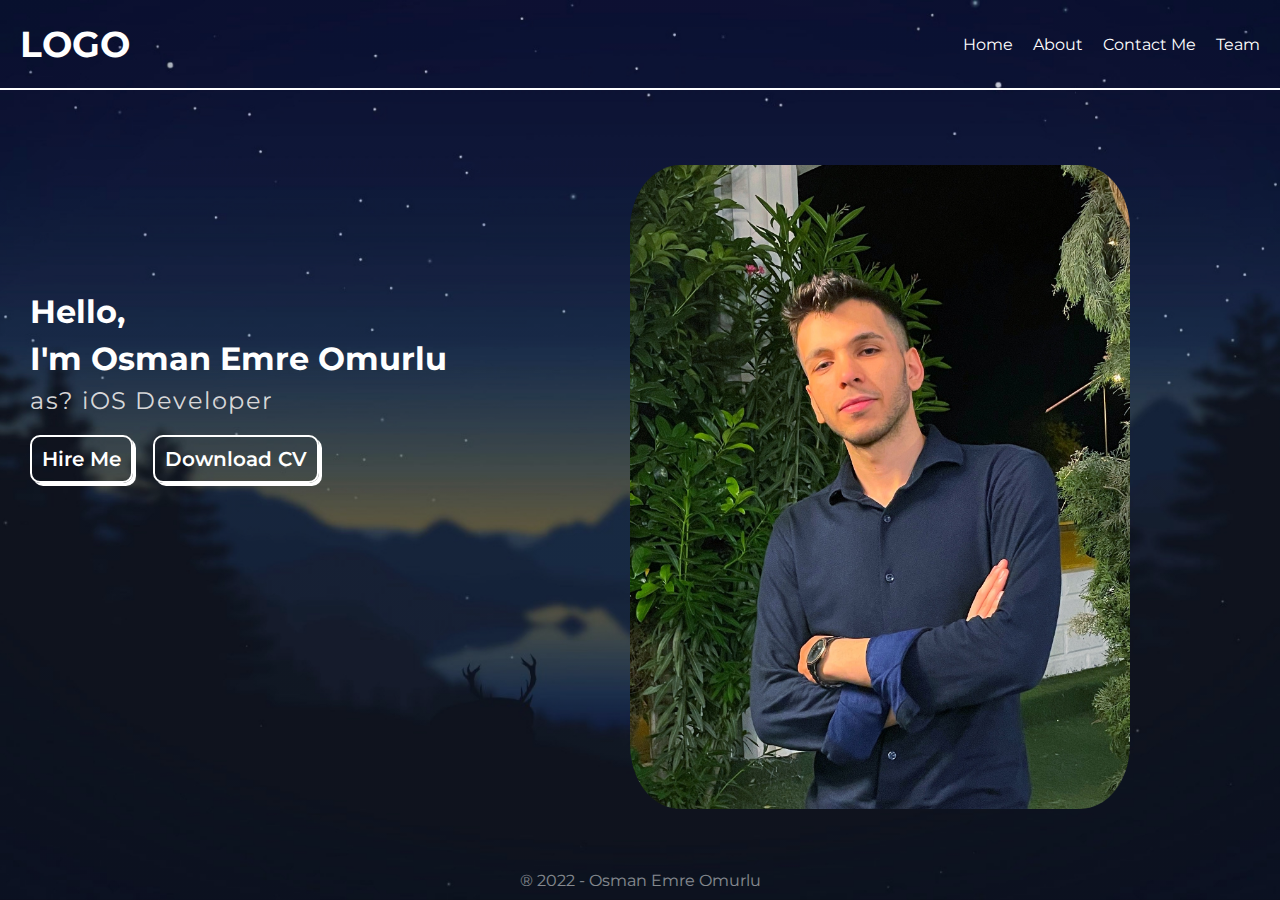
==== index.html @ 40520389 "init" ====
<!DOCTYPE html>
<html lang="en">
<head>
    <meta charset="UTF-8">
    <meta http-equiv="X-UA-Compatible" content="IE=edge">
    <meta name="viewport" content="width=device-width, initial-scale=1.0">
    <title>oe.dev</title>

    <link rel="stylesheet" href="./src/styles/style.css">

    <link
      rel="stylesheet"
      href="https://cdnjs.cloudflare.com/ajax/libs/font-awesome/6.2.1/css/all.min.css"
      integrity="sha512-MV7K8+y+gLIBoVD59lQIYicR65iaqukzvf/nwasF0nqhPay5w/9lJmVM2hMDcnK1OnMGCdVK+iQrJ7lzPJQd1w=="
      crossorigin="anonymous"
      referrerpolicy="no-referrer"
    />

</head>
<body>
    <nav>
        <div class="logo-container"><a href="index.html">LOGO</a></div>
        <div class="nav-container">
            <ul>
                <li class="nav-link"><a href="/index.html">Home</a></li>
                <li class="nav-link"><a href="/about.html">About</a></li>
                <li class="nav-link"><a href="">Contact Me</a></li>
                <li class="nav-link"><a href="">Team</a></li>
            </ul>
        </div>
    </nav>
    <main>
        <div class="main-container">
            <div class="main-infos-content">
                <div class="text-content">
                    <h2>Hello,</h2>
                    <h2>I'm Osman Emre Omurlu</h2>
                    <span>as? iOS Developer</span>
                </div>
                <div class="button-content">
                    <button>Hire Me</button>
                    <button>Download CV</button>
                </div>

                <div class="social">
                    <a href="mailto:oemurlu@gmail.com"
                      ><i class="fa-solid fa-envelope"></i
                    ></a>
                    <a href="https://twitter.com/oemurlu" target="_blank"
                      ><i class="fa-brands fa-twitter"></i
                    ></a>
                    <a href="https://www.linkedin.com/in/oemurlu/" target="_blank"
                      ><i class="fa-brands fa-linkedin"></i
                    ></a>
                    <a href="https://github.com/oemurlu" target="_blank"
                      ><i class="fa-brands fa-github"></i
                    ></a>
                    <a href="https://www.instagram.com/oe.omurlu/" target="_blank"
                      ><i class="fa-brands fa-instagram"></i
                    ></a>
                  </div>
            </div>
            <div class="main-image"></div>
        </div>
    </main>

    <footer>® 2022 - Osman Emre Omurlu</footer>
    
</body>
</html>
---- src/styles/style.css ----
@import url("https://fonts.googleapis.com/css2?family=Montserrat:wght@400;500;700&display=swap");

* {
  margin: 0;
  padding: 0;
  box-sizing: border-box;
  font-family: 'Montserrat', sans-serif;
}

a {
  text-decoration: none;
  color: inherit; /* a renginini kapsayicidan alsin demek*/
}

body {
  width: 100vw;
  height: 100vh;

  background: linear-gradient(rgba(0, 0, 0, 0.1), rgba(0, 0, 0, 0.1)), url(../assets/img/background.jpg);
  background-size: cover;
  background-position: center;

}

nav {
  height: 90px;
  width: 100%;
  border-bottom: 2px solid white;
  color: white;
  display: flex;
  padding: 0 20px;
  justify-content: space-between;
  align-items: center;
}

.logo-container {
  font-size: 36px;
  font-weight: 700;
}

.nav-container ul {
  display: flex;
  align-items: center;
  justify-content: center;
  list-style: none;
}

.nav-container ul .nav-link {
  margin-right: 20px;
  color: white;
  text-transform: capitalize;
}

.nav-container ul .nav-link:hover {
    transition: all .1s;
    transform: scale(1.2);
}

.nav-container ul .nav-link:last-child {
  margin-right: 0;
}

main {
    width: 100%;
    height: calc(100% - 90px - 16px);
    padding: 75px 150px 75px 30px;
    /* background-color: whitesmoke; */

  }

  main .main-container {
    width: 100%;
    height: 100%;
    display: flex;
  }

  main .main-container .main-infos-content {
    width: calc(100% - 500px);
    height: 100%;
    display: flex;
    flex-direction: column;
    justify-content: center;
  }

  main .main-container .main-infos-content .text-content {
    margin-top: -200px;
    margin-bottom: 20px;
    color: white;
  }

  main .main-container .main-infos-content .text-content h2 {
    margin-bottom: 8px;
    font-size: 32px;
    font-weight: 700;
  }

  main .main-container .main-infos-content .text-content span {
    font-size: 24px;
    font-weight: 400;
    letter-spacing: 1.5px;
    color: rgba(234, 232, 232, 0.92);
  }

  main .main-container .main-infos-content .button-content {
    display: flex;
    gap: 20px;
  }

  main .main-container .main-infos-content .button-content button {
    padding: 10px 10px;
    border-radius: 10px;
    border: 2px solid white;
    background-color: transparent;
    color: white;
    font-weight: 600;
    font-size: 20px;
    box-shadow: 3px 3px 0 0 #fff;
    transition: .3s all ease-in-out;

  }

  main .main-container .main-infos-content .button-content button:hover {
    cursor: pointer;
    box-shadow: -3px -3px 0 0 #fff;
  }

  main .main-container .main-infos-content .social {
    position: absolute;
    color: white;
    font-size: 30px;
    padding-top: 30px;
    right: 2%;
    z-index: 99;
    display: flex;
    flex-direction: column;
  }

  main .main-container .main-infos-content .social a {
    margin: 8px;
  }


  main .main-container .main-image {
    background: url(../assets/img/pp0.jpg);
    border-radius: 10%;
    background-repeat: no-repeat;
    background-size: cover;
    background-position: center;
    position: relative;

    width: 500px;
    height: 100%;

  }

  main .main-container .main-image img {
    max-width: 100%;
    height: 100%;
  }
  
  footer {
    height: 16px;
    color: white;
    display: flex;
    align-items: center;
    justify-content: center;
    margin-top: -12px;
    opacity: 0.5;
  }
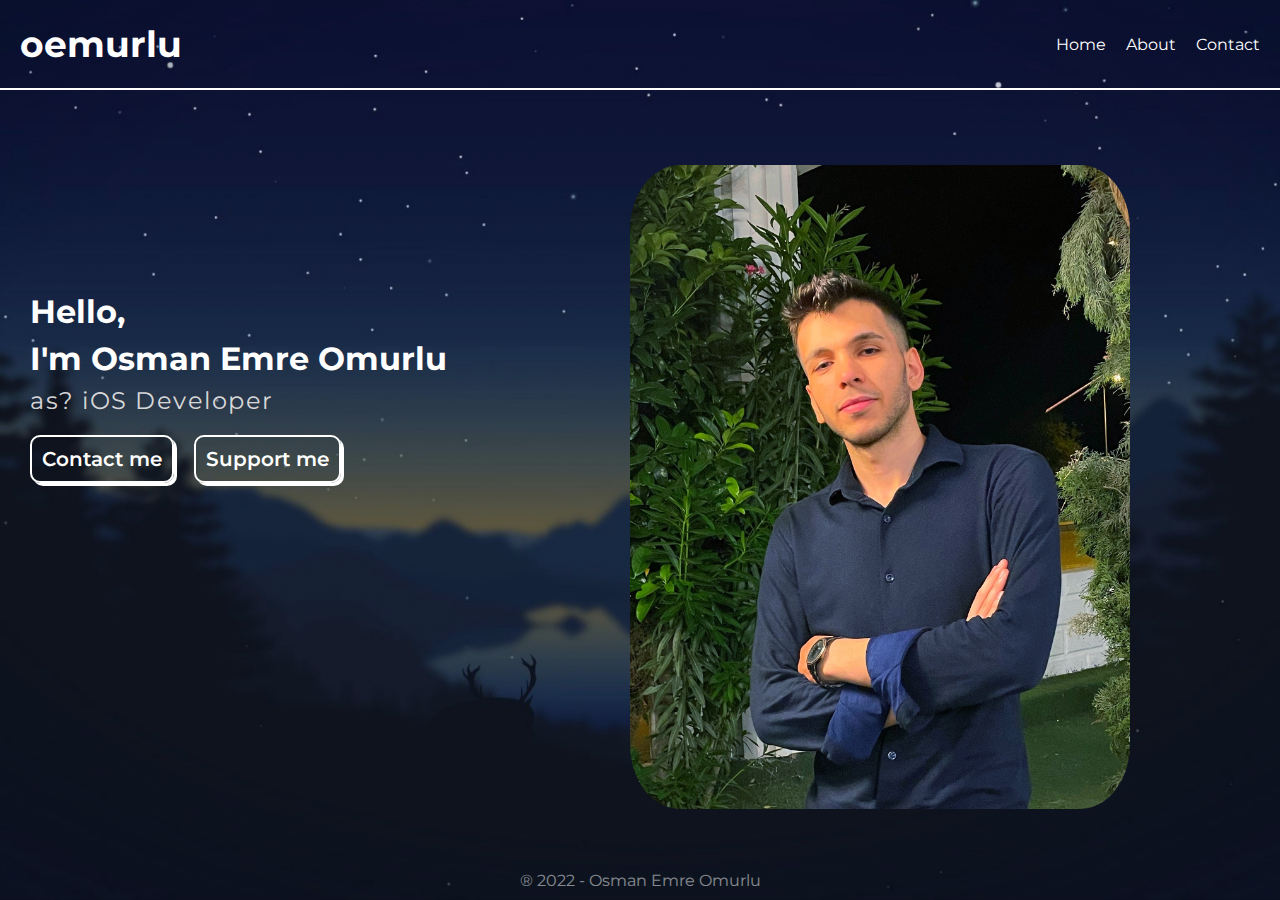
==== commit 35ace972: "Update all components" ====
--- a/index.html
+++ b/index.html
@@ -1,12 +1,12 @@
 <!DOCTYPE html>
 <html lang="en">
-<head>
-    <meta charset="UTF-8">
-    <meta http-equiv="X-UA-Compatible" content="IE=edge">
-    <meta name="viewport" content="width=device-width, initial-scale=1.0">
+  <head>
+    <meta charset="UTF-8" />
+    <meta http-equiv="X-UA-Compatible" content="IE=edge" />
+    <meta name="viewport" content="width=device-width, initial-scale=1.0" />
     <title>oe.dev</title>
 
-    <link rel="stylesheet" href="./src/styles/style.css">
+    <link rel="stylesheet" href="./src/styles/style.css" />
 
     <link
       rel="stylesheet"
@@ -15,56 +15,57 @@
       crossorigin="anonymous"
       referrerpolicy="no-referrer"
     />
-
-</head>
-<body>
+  </head>
+  <body>
     <nav>
-        <div class="logo-container"><a href="index.html">LOGO</a></div>
-        <div class="nav-container">
-            <ul>
-                <li class="nav-link"><a href="/index.html">Home</a></li>
-                <li class="nav-link"><a href="/about.html">About</a></li>
-                <li class="nav-link"><a href="">Contact Me</a></li>
-                <li class="nav-link"><a href="">Team</a></li>
-            </ul>
-        </div>
+      <div class="logo-container"><a href="index.html">oemurlu</a></div>
+      <div class="nav-container">
+        <ul>
+          <li class="nav-link"><a href="/index.html">Home</a></li>
+          <li class="nav-link"><a href="/about.html">About</a></li>
+          <li class="nav-link"><a href="/contact.html">Contact</a></li>
+        </ul>
+      </div>
     </nav>
     <main>
-        <div class="main-container">
-            <div class="main-infos-content">
-                <div class="text-content">
-                    <h2>Hello,</h2>
-                    <h2>I'm Osman Emre Omurlu</h2>
-                    <span>as? iOS Developer</span>
-                </div>
-                <div class="button-content">
-                    <button>Hire Me</button>
-                    <button>Download CV</button>
-                </div>
+      <div class="main-container">
+        <div class="main-infos-content">
+          <div class="text-content">
+            <h2>Hello,</h2>
+            <h2>I'm Osman Emre Omurlu</h2>
+            <span>as? iOS Developer</span>
+          </div>
+          <div class="button-content">
+            <button><a href="/contact.html">Contact me</a></button>
+            <button>
+              <a href="https://www.buymeacoffee.com/oemurlu" target="_blank"
+                >Support me</a
+              >
+            </button>
+          </div>
 
-                <div class="social">
-                    <a href="mailto:oemurlu@gmail.com"
-                      ><i class="fa-solid fa-envelope"></i
-                    ></a>
-                    <a href="https://twitter.com/oemurlu" target="_blank"
-                      ><i class="fa-brands fa-twitter"></i
-                    ></a>
-                    <a href="https://www.linkedin.com/in/oemurlu/" target="_blank"
-                      ><i class="fa-brands fa-linkedin"></i
-                    ></a>
-                    <a href="https://github.com/oemurlu" target="_blank"
-                      ><i class="fa-brands fa-github"></i
-                    ></a>
-                    <a href="https://www.instagram.com/oe.omurlu/" target="_blank"
-                      ><i class="fa-brands fa-instagram"></i
-                    ></a>
-                  </div>
-            </div>
-            <div class="main-image"></div>
+          <div class="social">
+            <a href="mailto:oemurlu@gmail.com"
+              ><i class="fa-solid fa-envelope"></i
+            ></a>
+            <a href="https://twitter.com/oemurlu" target="_blank"
+              ><i class="fa-brands fa-twitter"></i
+            ></a>
+            <a href="https://www.linkedin.com/in/oemurlu/" target="_blank"
+              ><i class="fa-brands fa-linkedin"></i
+            ></a>
+            <a href="https://github.com/oemurlu" target="_blank"
+              ><i class="fa-brands fa-github"></i
+            ></a>
+            <a href="https://www.instagram.com/oe.omurlu/" target="_blank"
+              ><i class="fa-brands fa-instagram"></i
+            ></a>
+          </div>
         </div>
+        <div class="main-image"></div>
+      </div>
     </main>
 
     <footer>® 2022 - Osman Emre Omurlu</footer>
-    
-</body>
-</html>+  </body>
+</html>
